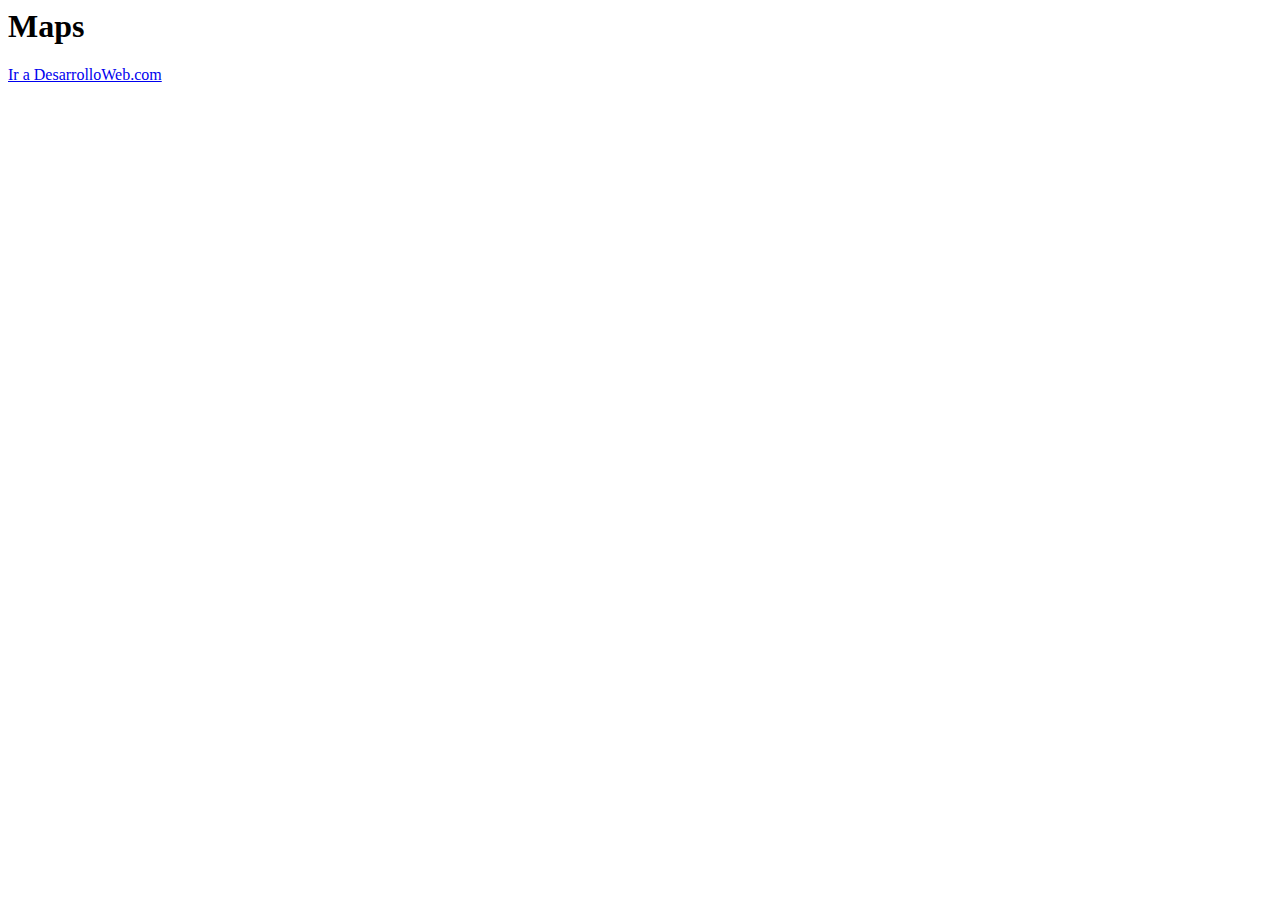
==== index.html @ 6be1319d "Archivos Iniciales" ====
<html>
<head>
   <title>Hotel Santa Monica</title>
<script src="jquery-1.3.2.min.js" type="text/javascript"></script>   
<script>
$(document).ready(function(){
   $("a").click(function(evento){
      alert("Hola como estan");
   });
});
</script>
</head>
<script type="text/javascript">
	/*
 * Google Maps documentation: http://code.google.com/apis/maps/documentation/javascript/basics.html
 * Geolocation documentation: http://dev.w3.org/geo/api/spec-source.html
 */
$( document ).on( "pageinit", "#map-page", function() {
    var defaultLatLng = new google.maps.LatLng(34.0983425, -118.3267434);  // Default to Hollywood, CA when no geolocation support
    if ( navigator.geolocation ) {
        function success(pos) {
            // Location found, show map with these coordinates
            drawMap(new google.maps.LatLng(pos.coords.latitude, pos.coords.longitude));
        }
        function fail(error) {
            drawMap(defaultLatLng);  // Failed to find location, show default map
        }
        // Find the users current position.  Cache the location for 5 minutes, timeout after 6 seconds
        navigator.geolocation.getCurrentPosition(success, fail, {maximumAge: 500000, enableHighAccuracy:true, timeout: 6000});
    } else {
        drawMap(defaultLatLng);  // No geolocation support, show default map
    }
    function drawMap(latlng) {
        var myOptions = {
            zoom: 10,
            center: latlng,
            mapTypeId: google.maps.MapTypeId.ROADMAP
        };
        var map = new google.maps.Map(document.getElementById("map-canvas"), myOptions);
        // Add an overlay to the map of current lat/lng
        var marker = new google.maps.Marker({
            position: latlng,
            map: map,
            title: "Greetings!"
        });
    }
});
</script>

<body>
 
<div data-url="map-page" data-role="page" id="map-page">
    <div data-role="header" data-theme="a">
    <h1>Maps</h1>
    </div>
    <div role="main" class="ui-content" id="map-canvas">
        <!-- map loads here... -->
    </div>
</div>

<a href="http://www.desarrolloweb.com">Ir a DesarrolloWeb.com</a>

</body>
</html>
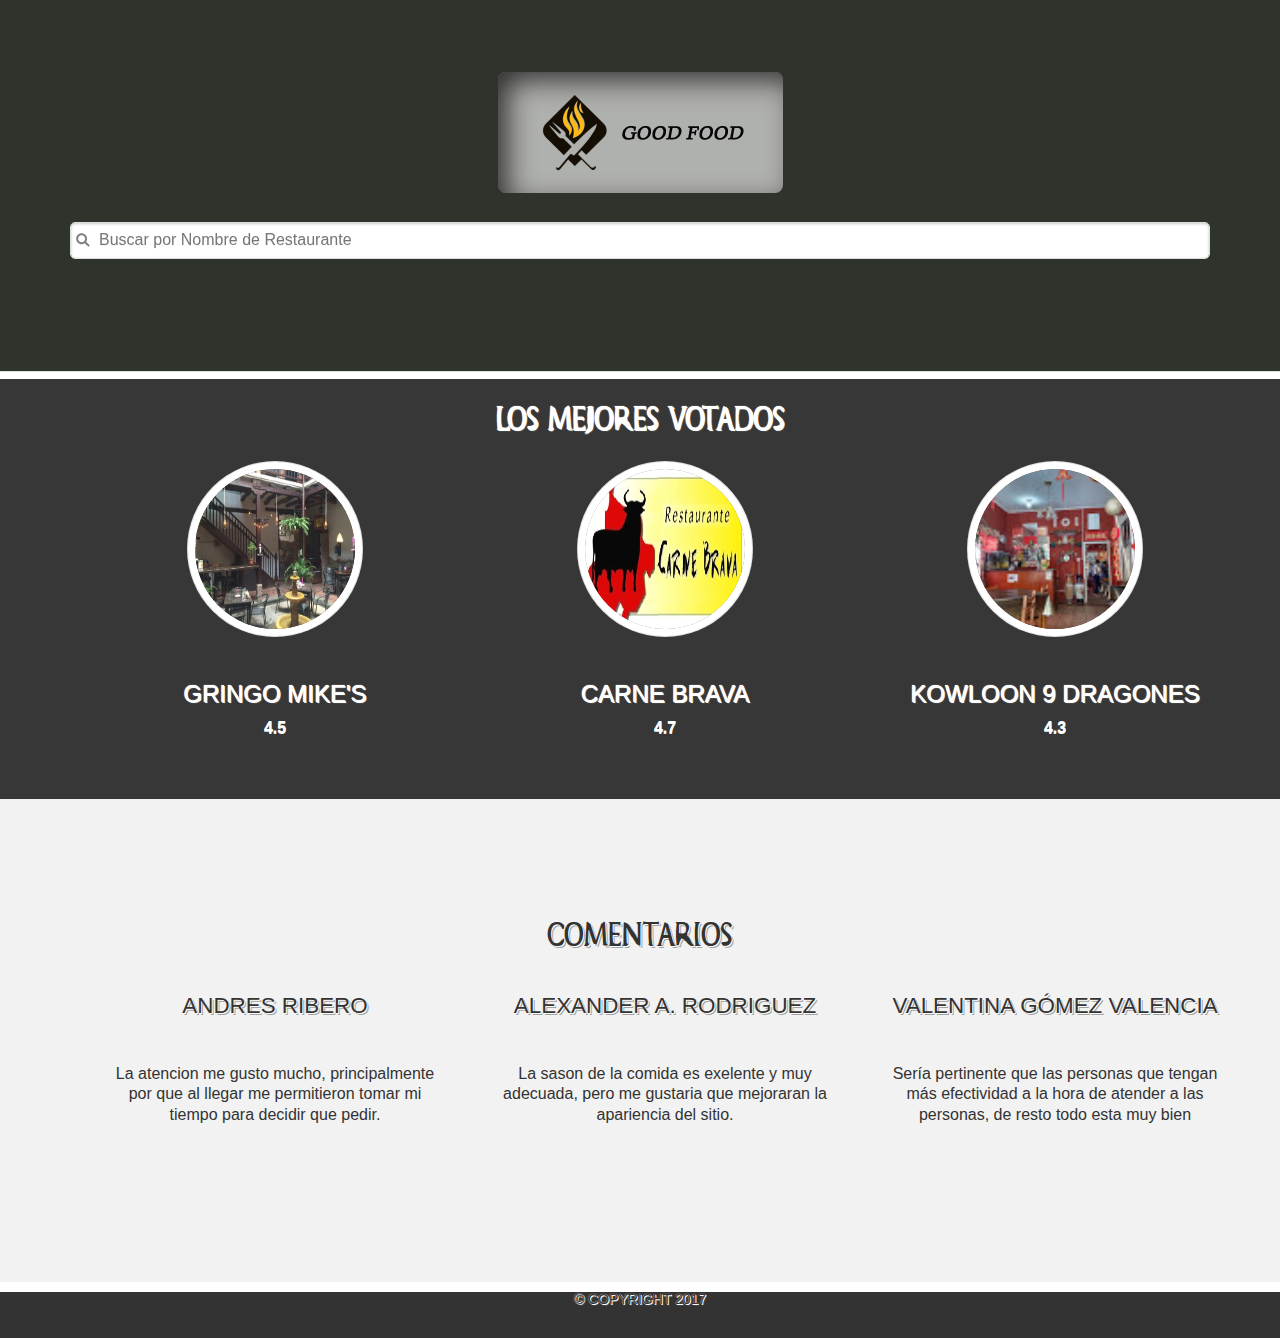
==== commit 5c8146a9: "commituno" ====
--- a/index.html
+++ b/index.html
@@ -1,64 +1,200 @@
-<html>
-<head>
-   <title>Hotel Santa Monica</title>
-<script src="jquery-1.3.2.min.js" type="text/javascript"></script>   
-<script>
-$(document).ready(function(){
-   $("a").click(function(evento){
-      alert("Hola como estan");
-   });
-});
-</script>
-</head>
-<script type="text/javascript">
-	/*
- * Google Maps documentation: http://code.google.com/apis/maps/documentation/javascript/basics.html
- * Geolocation documentation: http://dev.w3.org/geo/api/spec-source.html
- */
-$( document ).on( "pageinit", "#map-page", function() {
-    var defaultLatLng = new google.maps.LatLng(34.0983425, -118.3267434);  // Default to Hollywood, CA when no geolocation support
-    if ( navigator.geolocation ) {
-        function success(pos) {
-            // Location found, show map with these coordinates
-            drawMap(new google.maps.LatLng(pos.coords.latitude, pos.coords.longitude));
-        }
-        function fail(error) {
-            drawMap(defaultLatLng);  // Failed to find location, show default map
-        }
-        // Find the users current position.  Cache the location for 5 minutes, timeout after 6 seconds
-        navigator.geolocation.getCurrentPosition(success, fail, {maximumAge: 500000, enableHighAccuracy:true, timeout: 6000});
-    } else {
-        drawMap(defaultLatLng);  // No geolocation support, show default map
-    }
-    function drawMap(latlng) {
-        var myOptions = {
-            zoom: 10,
-            center: latlng,
-            mapTypeId: google.maps.MapTypeId.ROADMAP
-        };
-        var map = new google.maps.Map(document.getElementById("map-canvas"), myOptions);
-        // Add an overlay to the map of current lat/lng
-        var marker = new google.maps.Marker({
-            position: latlng,
-            map: map,
-            title: "Greetings!"
-        });
-    }
-});
-</script>
-
-<body>
- 
-<div data-url="map-page" data-role="page" id="map-page">
-    <div data-role="header" data-theme="a">
-    <h1>Maps</h1>
-    </div>
-    <div role="main" class="ui-content" id="map-canvas">
-        <!-- map loads here... -->
-    </div>
-</div>
-
-<a href="http://www.desarrolloweb.com">Ir a DesarrolloWeb.com</a>
-
-</body>
+<!DOCTYPE HTML>
+<!--
+	Iridium by TEMPLATED
+    templated.co @templatedco
+    Released for free under the Creative Commons Attribution 3.0 license (templated.co/license)
+-->
+<html>
+	<head>
+		<title>Grupo Hydra</title>
+		<meta http-equiv="content-type" content="text/html; charset=utf-8" />
+		<meta name="robots" content="INDEX, FOLLOW"/>
+   	    <meta name="author" content="Unisangil"/>
+	
+		<meta name="keywords" content="Grupo, Investigación, Semilleros proyectos, unisangil, Hydra, pdm, redes, seguridad informatica, software, hardware, educativo, rutas de transporte, geoposicionamiento, gps, html5" />
+	    <meta name="description" content="Grupo de Investigación en estudios avanzados" />
+		<link rel="shortcut icon" type="image/x-icon" href="hydra.ico"/>
+		
+		<link href='http://fonts.googleapis.com/css?family=Arimo:400,700' rel='stylesheet' type='text/css'>
+		<!--[if lte IE 8]><script src="js/html5shiv.js"></script><![endif]-->
+		
+		<script src="js/skel.min.js"></script>
+		<script src="js/skel-panels.min.js"></script>
+		<script src="js/init.js"></script>
+		<script src="http://code.jquery.com/jquery-1.8.3.min.js"></script>
+		<script src="js/bootstrap.js"></script>
+		<script src="js/jquery.prettyPhoto.js"></script>
+		<script src="js/jquery.flexslider.js"></script>
+		<script src="js/jquery.quicksand.js"></script>
+		<script src="js/jquery.custom.js"></script>
+		<script src="js/plugins.js"></script>
+		<link rel="stylesheet" type="text/css" href="css/demo.css" />
+        <link rel="stylesheet" type="text/css" href="css/style1.css" />      
+        <link rel="stylesheet" type="text/css" href="css/bootstrap.css" />
+        <link rel="stylesheet" type="text/css" href="css/flexslider.css" />
+        <link rel="stylesheet" type="text/css" href="css/custom-styles.css" />
+        <link rel="stylesheet" type="text/css" href="css/prettyPhoto.css" />
+        <link rel="stylesheet" href="css/style.css" />
+         <link rel="stylesheet" type="text/css" href="js/jquery.mobile-1.4.5/jquery.mobile.theme-1.4.5.min.css"/>
+        <link rel="stylesheet" type="text/css" href="js/jquery.mobile-1.4.5/jquery.mobile-1.4.5.min.css"/>	      	
+ 		<noscript>
+			<link rel="stylesheet" href="css/skel-noscript.css" />
+			
+			<link rel="stylesheet" href="css/style-desktop.css" />
+		</noscript>
+		<script>
+		$(window).on("load",function() {
+			
+			$('.flexslider').flexslider();
+		});
+	</script>
+	 <script type="text/javascript" src="js/jquery.mobile-1.4.5/jquery.mobile-1.4.5.min.js"/></script>
+	</head>
+	<body class="homepage">
+	 <!-- Preloader los estilos estan style.css  y el script en plugin.js-->
+      <div id="preloader">
+        <div id="status">&nbsp;</div>
+      </div>
+		 <!-- Preloader  el script del preload se encuentra en el archivo plugin.js-->
+  		
+
+		<!-- ================================= 
+		HEADER, Imaganes de fondo
+		=================================-->
+		<div id="header">
+		 <ul class="cb-slideshow">
+		 <!--(( para cambiar las imagenes ir a css/style1.css  linea de código: 54 ))-->
+            <li><span></span><div></div></li>
+            <li><span></span><div></div></li>
+            <li><span></span><div></div></li>
+            <li><span></span><div></div></li>
+            <li><span></span><div></div></li>
+            <li><span></span><div></div></li>
+        </ul>
+        <div class="container">
+            <!-- Codrops top bar 
+            <div class="codrops-top"> 
+                <div class="clr"></div>
+            </div><!--/ Codrops top bar 
+			<div class="container"> 				
+				<!-- Logo -->
+			<div id="logo">
+				<center>
+				<div id="imagen_logo">
+					<img id="imagen_logo_opacidad" src="img/hydra.png">
+				</div>
+					<!-- <h1><a href="#">HYDRA</a></h1>-->
+		</br>			
+    <ul data-role="listview" data-filter="true" data-filter-reveal="true" data-filter-placeholder="Buscar por Nombre de Restaurante" data-inset="true">
+    <li><a href="#">Restaurante Doña Eustaquia</a></li>
+    <li><a href="sections/restaurantes/carneBrava.html" data-transition="pop" rel="external" >Carne Brava</a></li>
+    <li><a href="#">Gringo Mike</a></li>
+    <li><a href="#">Zurus Pizza</a></li>
+    <li><a href="#">Changel</a></li>
+    <li><a href="#">Pollo Arabe</a></li>
+</ul>
+					</center>
+			</div>				
+				<!-- Nav 
+				<nav id="nav">
+					<ul>
+						<li class="active"><a href="index.html"><span class="glyphicon glyphicon-home" aria-hidden="true"></span> Inicio</a></li>
+						<li><a href="left-sidebar.html">Left Sidebar</a></li>
+						<li><a href="right-sidebar.html">Right Sidebar</a></li>
+						<li><a href="no-sidebar.html">No Sidebar</a></li>
+					</ul>
+				</nav>-->
+			</div>
+		</div>
+		<!-- Main -->
+		<div id="main">
+					
+		<!-- ================================= 
+		SEMILLEROS DE INVESTIGACIÓN 
+		=================================-->
+		<!-- Highlights -->
+		<!--(( ))-->
+				<section class="fondo-negro blanco" >
+					<div class="container"><h1>Los mejores votados</h1> 
+					</br>
+						<div class="row 200%">
+						<!--(( SEMILLERO PDM, ))-->
+							<section class="4u 12u(narrower) blanco">
+							 <a href="sections/semilleros/pdm.php">
+								<div class="box highlight blanco">									
+						      	<img  class="icon major fa-paper-plane imgCircle" src="img/semilleros/pdm/gringo-mike-s.jpg" width="200" height="200">
+									<h3>Gringo Mike's</h3>
+									<p>4.5</p>
+								</div>
+							 </a>	
+							</section>
+							<!--(( SEMILLERO DE REDES ))-->
+							<section class="4u 12u(narrower)">
+							 <a href="sections/semilleros/redes.php" class="blanco">
+								<div class="box highlight">
+									<img  class="icon major fa-paper-plane imgCircle" src="img/semilleros/redes/carnebrava.jpg" width="200" height="200">
+									<h3>Carne Brava</h3>
+									<p>4.7</p>
+								</div>
+							 </a>
+							</section>
+							<!--(( SEMILLERO SIGSU ))-->
+							<section class="4u 12u(narrower) blanco">
+							 <a href="sections/semilleros/sigsu.php" class="blanco">
+								<div class="box highlight">
+									<img  class="icon major fa-paper-plane imgCircle" src="img/semilleros/sigsu/index.jpeg" width="200" height="200">
+									<h3>Kowloon 9 Dragones</h3>
+									<p>4.3</p>
+								</div>
+							  </a>
+							</section>
+						</div>
+					</div>
+				</section>
+		<!-- ================================= 
+		PROYECTOS DESTACADOS
+		=================================-->
+		<!-- Footer -->
+		<div id="featured">
+			<div class="container">
+			<h1>Comentarios</h1>
+			<h1>
+				
+			</h1>
+				<div class="row">
+					<div class="4u">
+						<h2>Andres Ribero</h2>
+						<a href="#" class="image full">
+
+						</a>
+						<p >						
+						<p class="justificado" >
+						La atencion me gusto mucho, principalmente por que al llegar me permitieron tomar mi tiempo para decidir que pedir.</p>						
+					</div>
+					<div class="4u">
+						<h2>Alexander A. Rodriguez </h2>
+						<a href="#" class="image full"></a>						
+						<p class="justificado" >La sason de la comida es exelente y muy adecuada, pero me gustaria que mejoraran la apariencia del sitio.</p>
+					</div>
+					<div class="4u">
+						<h2>Valentina Gómez Valencia</h2>
+						<a href="#" class="image full"></a>						
+						 <p class="justificado" >Sería pertinente que las personas que tengan más efectividad a la hora de atender a las personas, de resto todo esta muy bien </p>						
+					</div>
+				</div>
+			</div>
+		</div>
+		
+
+		<!-- Footer Area
+        ================================================== -->
+
+	<div class="footer-container" style="bottom: 0px; width: 100%"><!-- Begin Footer -->
+	<center>
+    	<h5>&copy; Copyright 2017</h5>
+    	<br>
+   	</center>
+    </div><!-- End Footer -->  
+    
+	</body>
 </html>--- a/css/demo.css
+++ b/css/demo.css
@@ -0,0 +1,187 @@
+@font-face {
+    font-family: 'BebasNeueRegular';
+    src: url('fonts/BebasNeue-webfont.eot');
+    src: url('fonts/BebasNeue-webfont.eot?#iefix') format('embedded-opentype'),
+         url('fonts/BebasNeue-webfont.woff') format('woff'),
+         url('fonts/BebasNeue-webfont.ttf') format('truetype'),
+         url('fonts/BebasNeue-webfont.svg#BebasNeueRegular') format('svg');
+    font-weight: normal;
+    font-style: normal;
+}
+/* CSS reset */
+body,div,dl,dt,dd,ul,ol,li,h1,h2,h3,h4,h5,h6,pre,form,fieldset,input,textarea,p,blockquote,th,td { 
+	margin:0;
+	padding:0;
+}
+html,body {
+	margin:0;
+	padding:0;
+}
+table {
+	border-collapse:collapse;
+	border-spacing:0;
+}
+fieldset,img { 
+	border:0;
+}
+input{
+	border:1px solid #b0b0b0;
+	padding:3px 5px 4px;
+	color:#979797;
+	width:190px;
+}
+address,caption,cite,code,dfn,th,var {
+	font-style:normal;
+	font-weight:normal;
+}
+ol,ul {
+	list-style:none;
+}
+caption,th {
+	text-align:left;
+}
+h1,h2,h3,h4,h5,h6 {
+	font-size:100%;
+	font-weight:normal;
+}
+q:before,q:after {
+	content:'';
+}
+abbr,acronym { border:0;
+}
+/* General Demo Style */
+
+.ie7 body{
+	overflow:hidden;
+}
+a{
+	color: #333;
+	text-decoration: none;
+}
+.container{
+	position: relative;
+	text-align: center;
+}
+.clr{
+	clear: both;
+}
+.container > header{
+	padding: 30px 30px 10px 20px;
+	margin: 0px 20px 10px 20px;
+	position: relative;
+	display: block;
+	text-shadow: 1px 1px 1px rgba(0,0,0,0.2);
+    text-align: left;
+}
+.container > header h1{
+	font-family: 'BebasNeueRegular', 'Arial Narrow', Arial, sans-serif;
+	font-size: 35px;
+	line-height: 35px;
+	position: relative;
+	font-weight: 400;
+	color: #fff;
+	text-shadow: 1px 1px 1px rgba(0,0,0,0.3);
+    padding: 0px 0px 5px 0px;
+}
+.container > header h1 span{
+
+}
+.container > header h2, p.info{
+	font-size: 16px;
+	font-style: italic;
+	color: #f8f8f8;
+	text-shadow: 1px 1px 1px rgba(0,0,0,0.6);
+}
+/* Header Style */
+.codrops-top{
+	font-family: Arial, sans-serif;
+	line-height: 24px;
+	font-size: 11px;
+	width: 100%;
+	background: #000;
+	opacity: 0.9;
+	text-transform: uppercase;
+	z-index: 9999;
+	position: relative;
+	-moz-box-shadow: 1px 0px 2px #000;
+	-webkit-box-shadow: 1px 0px 2px #000;
+	box-shadow: 1px 0px 2px #000;
+}
+.codrops-top a{
+	padding: 0px 10px;
+	letter-spacing: 1px;
+	color: #ddd;
+	display: block;
+	float: left;
+}
+.codrops-top a:hover{
+	color: #fff;
+}
+.codrops-top span.right{
+	float: right;
+}
+.codrops-top span.right a{
+	float: none;
+	display: inline;
+}
+
+p.codrops-demos{
+	display: block;
+	padding: 15px 0px;
+}
+p.codrops-demos a,
+p.codrops-demos a.current-demo,
+p.codrops-demos a.current-demo:hover{
+    display: inline-block;
+	border: 1px solid #6d0019;
+	padding: 4px 10px 3px;
+	font-size: 13px;
+	line-height: 18px;
+	margin: 2px 3px;
+	font-weight: 800;
+	-webkit-box-shadow: 0px 1px 1px rgba(0,0,0,0.1);
+	-moz-box-shadow:0px 1px 1px rgba(0,0,0,0.1);
+	box-shadow: 0px 1px 1px rgba(0,0,0,0.1);
+	color:#fff;
+	-webkit-border-radius: 5px;
+	-moz-border-radius: 5px;
+	border-radius: 5px;
+	background: #a90329;
+	background: -moz-linear-gradient(top, #a90329 0%, #8f0222 44%, #6d0019 100%);
+	background: -webkit-gradient(linear, left top, left bottom, color-stop(0%,#a90329), color-stop(44%,#8f0222), color-stop(100%,#6d0019));
+	background: -webkit-linear-gradient(top, #a90329 0%,#8f0222 44%,#6d0019 100%);
+	background: -o-linear-gradient(top, #a90329 0%,#8f0222 44%,#6d0019 100%);
+	background: -ms-linear-gradient(top, #a90329 0%,#8f0222 44%,#6d0019 100%);
+	background: linear-gradient(top, #a90329 0%,#8f0222 44%,#6d0019 100%);
+}
+p.codrops-demos a:hover{
+	background: #6d0019;
+}
+p.codrops-demos a:active{
+	background: #6d0019;
+	background: -moz-linear-gradient(top, #6d0019 0%, #8f0222 56%, #a90329 100%);
+	background: -webkit-gradient(linear, left top, left bottom, color-stop(0%,#6d0019), color-stop(56%,#8f0222), color-stop(100%,#a90329));
+	background: -webkit-linear-gradient(top, #6d0019 0%,#8f0222 56%,#a90329 100%);
+	background: -o-linear-gradient(top, #6d0019 0%,#8f0222 56%,#a90329 100%);
+	background: -ms-linear-gradient(top, #6d0019 0%,#8f0222 56%,#a90329 100%);
+	background: linear-gradient(top, #6d0019 0%,#8f0222 56%,#a90329 100%);
+	-webkit-box-shadow: 0px 1px 1px rgba(255,255,255,0.9);
+	-moz-box-shadow:0px 1px 1px rgba(255,255,255,0.9);
+	box-shadow: 0px 1px 1px rgba(255,255,255,0.9);
+}
+p.codrops-demos a.current-demo,
+p.codrops-demos a.current-demo:hover{
+	color: #A5727D;
+	background: #6d0019;
+}
+/* Media Queries */
+@media screen and (max-width: 767px) {
+	.container > header{
+		text-align: center;
+	}
+	p.codrops-demos {
+		position: relative;
+		top: auto;
+		left: auto;
+	}
+}--- a/css/style1.css
+++ b/css/style1.css
@@ -0,0 +1,225 @@
+.cb-slideshow,
+.cb-slideshow:after { 
+    position: fixed;
+    width: 100%;
+    height: 100%;
+    top: 0px;
+    left: 0px;
+    z-index: 0; 
+}
+.cb-slideshow:after { 
+    content: '';
+    background: transparent url(../img/pattern.png) repeat top left; 
+}
+.cb-slideshow li span { 
+    width: 100%;
+    height: 100%;
+    position: absolute;
+    top: 0px;
+    left: 0px;
+    color: transparent;
+    background-size: cover;
+    background-position: 50% 50%;
+    background-repeat: none;
+    opacity: 0;
+    z-index: 0;
+	-webkit-backface-visibility: hidden;
+    -webkit-animation: imageAnimation 36s linear infinite 0s;
+    -moz-animation: imageAnimation 36s linear infinite 0s;
+    -o-animation: imageAnimation 36s linear infinite 0s;
+    -ms-animation: imageAnimation 36s linear infinite 0s;
+    animation: imageAnimation 36s linear infinite 0s; 
+}
+.cb-slideshow li div { 
+    z-index: 1000;
+    position: absolute;
+    bottom: 500px;
+    left: 20px;
+    width: 100%;
+    text-align: left;
+    opacity: 0;
+    color: #fff;
+    -webkit-animation: titleAnimation 36s linear infinite 0s;
+    -moz-animation: titleAnimation 36s linear infinite 0s;
+    -o-animation: titleAnimation 36s linear infinite 0s;
+    -ms-animation: titleAnimation 36s linear infinite 0s;
+    animation: titleAnimation 36s linear infinite 0s; 
+}
+.cb-slideshow li div h3 { 
+    font-family: 'BebasNeueRegular', 'Arial Narrow', Arial, sans-serif;
+    font-size: 20px;
+    padding: 0;
+    line-height: 200px; 
+}
+.cb-slideshow li:nth-child(1) span { 
+    background-image: url(../img/1.jpg) 
+}
+.cb-slideshow li:nth-child(2) span { 
+    background-image: url(../img/2.jpg);
+    -webkit-animation-delay: 6s;
+    -moz-animation-delay: 6s;
+    -o-animation-delay: 6s;
+    -ms-animation-delay: 6s;
+    animation-delay: 6s; 
+}
+.cb-slideshow li:nth-child(3) span { 
+    background-image: url(../img/3.jpg);
+    -webkit-animation-delay: 12s;
+    -moz-animation-delay: 12s;
+    -o-animation-delay: 12s;
+    -ms-animation-delay: 12s;
+    animation-delay: 12s; 
+}
+.cb-slideshow li:nth-child(4) span { 
+    background-image: url(../img/4.jpg);
+    -webkit-animation-delay: 18s;
+    -moz-animation-delay: 18s;
+    -o-animation-delay: 18s;
+    -ms-animation-delay: 18s;
+    animation-delay: 18s; 
+}
+.cb-slideshow li:nth-child(5) span { 
+    background-image: url(../img/5.jpg);
+    -webkit-animation-delay: 24s;
+    -moz-animation-delay: 24s;
+    -o-animation-delay: 24s;
+    -ms-animation-delay: 24s;
+    animation-delay: 24s; 
+}
+.cb-slideshow li:nth-child(6) span { 
+    background-image: url(../img/6.jpg);
+    -webkit-animation-delay: 30s;
+    -moz-animation-delay: 30s;
+    -o-animation-delay: 30s;
+    -ms-animation-delay: 30s;
+    animation-delay: 30s; 
+}
+.cb-slideshow li:nth-child(2) div { 
+    -webkit-animation-delay: 6s;
+    -moz-animation-delay: 6s;
+    -o-animation-delay: 6s;
+    -ms-animation-delay: 6s;
+    animation-delay: 6s; 
+}
+.cb-slideshow li:nth-child(3) div { 
+    -webkit-animation-delay: 12s;
+    -moz-animation-delay: 12s;
+    -o-animation-delay: 12s;
+    -ms-animation-delay: 12s;
+    animation-delay: 12s; 
+}
+.cb-slideshow li:nth-child(4) div { 
+    -webkit-animation-delay: 18s;
+    -moz-animation-delay: 18s;
+    -o-animation-delay: 18s;
+    -ms-animation-delay: 18s;
+    animation-delay: 18s; 
+}
+.cb-slideshow li:nth-child(5) div { 
+    -webkit-animation-delay: 24s;
+    -moz-animation-delay: 24s;
+    -o-animation-delay: 24s;
+    -ms-animation-delay: 24s;
+    animation-delay: 24s; 
+}
+.cb-slideshow li:nth-child(6) div { 
+    -webkit-animation-delay: 30s;
+    -moz-animation-delay: 30s;
+    -o-animation-delay: 30s;
+    -ms-animation-delay: 30s;
+    animation-delay: 30s; 
+}
+
+/* Animation for the slideshow images */
+@-webkit-keyframes imageAnimation { 
+    0% { opacity: 0;
+    -webkit-animation-timing-function: ease-in; }
+    8% { opacity: 1;
+         -webkit-animation-timing-function: ease-out; }
+    17% { opacity: 1 }
+    25% { opacity: 0 }
+    100% { opacity: 0 }
+}
+@-moz-keyframes imageAnimation { 
+    0% { opacity: 0;
+    -moz-animation-timing-function: ease-in; }
+    8% { opacity: 1;
+         -moz-animation-timing-function: ease-out; }
+    17% { opacity: 1 }
+    25% { opacity: 0 }
+    100% { opacity: 0 }
+}
+@-o-keyframes imageAnimation { 
+    0% { opacity: 0;
+    -o-animation-timing-function: ease-in; }
+    8% { opacity: 1;
+         -o-animation-timing-function: ease-out; }
+    17% { opacity: 1 }
+    25% { opacity: 0 }
+    100% { opacity: 0 }
+}
+@-ms-keyframes imageAnimation { 
+    0% { opacity: 0;
+    -ms-animation-timing-function: ease-in; }
+    8% { opacity: 1;
+         -ms-animation-timing-function: ease-out; }
+    17% { opacity: 1 }
+    25% { opacity: 0 }
+    100% { opacity: 0 }
+}
+@keyframes imageAnimation { 
+    0% { opacity: 0;
+    animation-timing-function: ease-in; }
+    8% { opacity: 1;
+         animation-timing-function: ease-out; }
+    17% { opacity: 1 }
+    25% { opacity: 0 }
+    100% { opacity: 0 }
+}
+/* Animation for the title */
+@-webkit-keyframes titleAnimation { 
+    0% { opacity: 0 }
+    8% { opacity: 1 }
+    17% { opacity: 1 }
+    19% { opacity: 0 }
+    100% { opacity: 0 }
+}
+@-moz-keyframes titleAnimation { 
+    0% { opacity: 0 }
+    8% { opacity: 1 }
+    17% { opacity: 1 }
+    19% { opacity: 0 }
+    100% { opacity: 0 }
+}
+@-o-keyframes titleAnimation { 
+    0% { opacity: 0 }
+    8% { opacity: 1 }
+    17% { opacity: 1 }
+    19% { opacity: 0 }
+    100% { opacity: 0 }
+}
+@-ms-keyframes titleAnimation { 
+    0% { opacity: 0 }
+    8% { opacity: 1 }
+    17% { opacity: 1 }
+    19% { opacity: 0 }
+    100% { opacity: 0 }
+}
+@keyframes titleAnimation { 
+    0% { opacity: 0 }
+    8% { opacity: 1 }
+    17% { opacity: 1 }
+    19% { opacity: 0 }
+    100% { opacity: 0 }
+}
+/* Show at least something when animations not supported */
+.no-cssanimations .cb-slideshow li span{
+	opacity: 1;
+}
+
+@media screen and (max-width: 1140px) { 
+    .cb-slideshow li div h3 { font-size: 140px }
+}
+@media screen and (max-width: 600px) { 
+    .cb-slideshow li div h3 { font-size: 80px }
+}--- a/css/custom-styles.css
+++ b/css/custom-styles.css
@@ -0,0 +1 @@
+html,body{font-size:14px;line-height:18px;height:100%}body{background:#f9f9f9 url(../img/page-bg-1.jpg)}.main-container{height:auto;height:100%;min-height:100%}@media (max-width: 767px){body{padding-right:0px;padding-left:0px}.container{margin-right:20px;margin-left:20px}}h1,h2,h3,h4,h5,h6{font-family:"Oswald", sans-serif;font-weight:normal;text-transform:uppercase}h1,h2,h3,h4,h5{text-shadow:1px 1px 0 #fdfdfd, 2px 2px 0 rgba(81, 81, 81, 0.5), 0 0 1px #fdfdfd}h1.title-bg,h2.title-bg,h3.title-bg,h4.title-bg,h5.title-bg,h6.title-bg{background:#f8f8f8;padding:10px 5px;margin:0px 0px 20px 0px;border-bottom:1px dotted #a9a9a9;border-top:1px dotted #a9a9a9}h1 small,h2 small,h3 small,h4 small,h5 small,h6 small{color:#7f7f7f}h2 small{font-size:30px}h5 small{font-size:14px}h6 small{font-size:12px}h5.title-bg button{float:right;text-transform:none;margin-left:5px}i{margin-right:3px}p{margin-bottom:20px}blockquote{font-size:16px;line-height:24px;font-family:Georgia, "Times New Roman", Times, serif;font-style:italic;border-left:5px solid #999}blockquote.pull-right{border-right:5px solid #999}.logo{margin-top:40px}.logo img{padding-right:20px}.logo h5{display:inline-block}.headline{margin-bottom:20px}@media (max-width: 480px){.logo,.navigation{text-align:center}.row.header{margin-bottom:30px}.logo h5{display:block}}@media (min-width: 768px) and (max-width: 1199px){.headline .lead{display:none}}.navigation{margin-top:40px}.navigation .navbar{float:right;background:#f8f8f8;border-bottom:1px dotted #a9a9a9;border-top:1px dotted #a9a9a9}.navbar .nav > li > a{font-family:"Oswald", sans-serif;font-weight:normal;text-shadow:none;text-transform:uppercase;font-size:12px;padding:10px 15px 10px}@media (min-width: 768px) and (max-width: 979px){.navbar .nav > li > a{padding:10px 10px 10px}}.navbar .nav > .active > a,.navbar .nav > .active > a:hover,.navbar .nav > .active > a:focus{color:#FFF;background-color:#d8450b;-webkit-box-shadow:none;-moz-box-shadow:none;box-shadow:none}.navbar .nav li.dropdown.open > .dropdown-toggle,.navbar .nav li.dropdown.active > .dropdown-toggle,.navbar .nav li.dropdown.open.active > .dropdown-toggle{color:#FFF;background-color:#d8450b}ul.nav li.dropdown:hover ul.dropdown-menu{display:block}.dropdown-menu{font-family:"Oswald", sans-serif;font-weight:normal;text-transform:uppercase;font-size:10px;padding:0px;margin:0px;background-color:#383838;border:none;*border-right-width:none;*border-bottom-width:none;-webkit-border-radius:0px;-moz-border-radius:0px;border-radius:0px;-webkit-box-shadow:none;-moz-box-shadow:none;box-shadow:none;-webkit-background-clip:none;-moz-background-clip:none;background-clip:none}.navbar .nav > li > .dropdown-menu:before{border-right:0px;border-bottom:0px;border-left:0px;border-bottom-color:none}.dropdown-menu a{color:#ababab;border-bottom:1px solid #474747;padding:10px 10px;margin:0px 10px}.dropdown-menu li > a:hover,.dropdown-menu li > a:focus,.dropdown-submenu:hover > a{color:#f9f9f9;text-decoration:none;background-color:#383838;background-image:none;filter:none}.navbar .nav li.dropdown.open > .dropdown-toggle .caret,.navbar .nav li.dropdown.active > .dropdown-toggle .caret,.navbar .nav li.dropdown.open.active > .dropdown-toggle .caret{border-top-color:#fff;border-bottom-color:#fff}.navbar .nav > li > .dropdown-menu:before,.navbar .nav > li > .dropdown-menu:after{display:none}.carousel-caption h4{font-size:14px;text-shadow:none}.carousel-caption{background:url(../img/post-item-hover.png)}.carousel-control{border:none;top:177px}.gallery-title{margin-bottom:15px}.gallery-item{margin-bottom:15px;margin-top:15px}.gallery-hover-6col,.gallery-hover-4col,.gallery-hover-3col,.gallery-hover-4col-cir{display:none;background:url(../img/gallery-item-hover.png);position:absolute;z-index:10}.gallery-hover-4col-cir{-webkit-border-radius:500px;-moz-border-radius:500px;border-radius:500px}@media (min-width: 1200px){.gallery-hover-6col{width:170px;height:139px}.gallery-hover-4col{width:270px;height:220px}.gallery-hover-3col{width:370px;height:300px}.gallery-hover-4col-cir{width:270px;height:270px}.gallery-hover-4col-cir .gallery-icons{top:45%;left:34%}}@media (min-width: 980px) and (max-width: 1199px){.gallery-hover-6col{width:140px;height:114px}.gallery-hover-4col{width:220px;height:180px}.gallery-hover-3col{width:300px;height:243px}.gallery-hover-4col-cir{width:220px;height:220px}.gallery-hover-4col-cir .gallery-icons{top:42%;left:29%}li.span4 .project-details{-o-text-overflow:ellipsis;text-overflow:ellipsis;overflow:hidden;white-space:nowrap;width:280px}li.span3 .project-details{-o-text-overflow:ellipsis;text-overflow:ellipsis;overflow:hidden;white-space:nowrap;width:200px}li.span2 .project-details{-o-text-overflow:ellipsis;text-overflow:ellipsis;overflow:hidden;white-space:nowrap;width:120px}}@media (min-width: 768px) and (max-width: 979px){li.span2 .project-details{display:none}li.span3 .project-details{-o-text-overflow:ellipsis;text-overflow:ellipsis;overflow:hidden;white-space:nowrap;width:146px}li.span4 .project-details{-o-text-overflow:ellipsis;text-overflow:ellipsis;overflow:hidden;white-space:nowrap;width:208px}}@media (max-width: 480px){.project-details{width:250px;text-align:center}.gallery-post-grid{text-align:center}.project-details{margin-left:auto;margin-right:auto}.gallery{text-align:center}.gallery-cats{display:none}li.span2 .project-details{-o-text-overflow:ellipsis;text-overflow:ellipsis;overflow:hidden;white-space:nowrap;width:150px}}@media only screen and (min-width: 480px) and (max-width: 767px){li.span4 .project-details{width:350px}}@media only screen and (max-width: 479px){li.span4 .project-details{width:260px}}.project-details{background:#f8f8f8;display:block;padding:10px;border-bottom:1px dotted #a9a9a9;font-family:Georgia;font-style:italic;width:auto\9;height:auto;max-width:100%}.project-details a{margin:0px;font-size:12px;font-style:normal;text-shadow:none;display:block;font-family:"Oswald", sans-serif;font-weight:normal;text-transform:uppercase}.project-details{color:#6f6f6f}.project-details a{color:#333333}.project-details a:hover{color:#d8450b;text-decoration:none}.project-info{margin:0px 0px 40px 0px}.project-info li{list-style:none;border-bottom:1px dashed #a9a9a9;padding:10px}.project-info li h6{display:inline;margin-right:5px}.gallery-icons{z-index:9;position:absolute;bottom:0px;right:0px;width:89px;height:42px;display:block}a.item-zoom-link{height:42px;width:42px;background:#ffffff url(../img/gallery-item-icons.png) no-repeat;background-position:0px 0px;position:absolute;display:block}a.item-details-link{height:42px;width:42px;background:#ffffff url(../img/gallery-item-icons.png) no-repeat;background-position:-42px 0px;position:absolute;left:47px;display:block}a.item-zoom-link:hover{background:#d8450b url(../img/gallery-item-icons.png) no-repeat}a.item-details-link:hover{background:#d8450b url(../img/gallery-item-icons.png) no-repeat;background-position:-42px 0px}.gallery-post-grid{margin:0px}.gallery-post-grid li{list-style:none;float:left;margin-bottom:30px}.gallery-cats{margin:0px 0px 20px 0px}.gallery-cats li{list-style:none;float:left;padding:0px 10px;border-left:1px dotted #a9a9a9}.gallery-cats li:first-child{border-left:0px}.blog-summary{line-height:18px}.post-info-shade{background:#f8f8f8}.post-info{line-height:20px;padding-top:10px}.post-info h4{line-height:26px;margin-top:0px}.post-info h4 a,.post-info h4 a:hover{color:#333;text-decoration:none}.post-info ul li{list-style:none;padding-bottom:2px;margin:0px}.post-preview{line-height:20px}@media only screen and (max-width: 1199px){.post-info h4{clear:both}.blog-details-preview{display:none;border:1px solid #000}}.blog article,.blog section{margin-bottom:40px}.blog article h3{margin-top:0px}.blog article h3 a,.blog article h4 a,.blog article h3 a:hover,.blog article h4 a:hover{color:#333333;text-decoration:none}.blog h4{line-height:26px}@media only screen and (max-width: 479px){.blog h4{width:260px}}.post-summary{background:#f8f8f8;padding-bottom:20px;overflow:auto}.post-summary p{padding:20px;margin:0px}.post-summary-footer{margin:0px;padding:0px 20px}.post-summary-footer button{margin:0px;float:left}ul.post-data{float:right}ul.post-data-3{margin-top:20px}ul.post-data li,ul.post-data-3 li{list-style:none;float:left;padding:0px 10px;border-left:1px dotted #a9a9a9}ul.post-data li:first-child,ul.post-data-3 li:first-child{border:none;padding-left:0px}ul.post-data li:last-child{padding-right:0px}@media (min-width: 980px) and (max-width: 1199px){ul.post-data-3 li:last-child{display:none}}@media (min-width: 768px) and (max-width: 979px){.post-summary-footer button{float:none;margin-bottom:20px}.blog article button{float:left;clear:both;margin-bottom:20px}ul.post-data-3{display:none}ul.post-data{float:none;clear:both;margin:0px}ul.post-data li:last-child{-o-text-overflow:ellipsis;text-overflow:ellipsis;overflow:hidden;white-space:nowrap;width:120px}}.blog-style-2 h4{margin-top:0px;margin-bottom:10px}.blog-style-2 ul.post-data{margin:0px 0px 20px 0px}.blog-style-2 ul.post-data li{float:none;margin:0px;padding:5px 0px 0px 0px;border:none}.blog-post-grid{margin:0px}.blog-post-grid li{list-style:none;float:left;margin-bottom:30px}.blog-post-hover{display:none;width:270px;height:220px;background:url(../img/post-item-hover.png);position:absolute;z-index:10}.blog-post-hover p{color:#f8f8f8;padding:20px;font-family:Georgia, "Times New Roman", Times, serif;font-style:italic}.blog-post-hover a{font-family:"Oswald", sans-serif;font-weight:normal;text-transform:uppercase;font-size:28px;line-height:32px;font-style:normal;color:#f8f8f8}.blog-post-hover a:hover{text-decoration:none;color:#d8450b}@media (min-width: 768px) and (max-width: 1199px){.blog-post-hover{width:220px;height:179px}.blog-post-hover a{font-size:20px;line-height:24px}}@media only screen and (max-width: 767px){.post-summary-footer{display:none}.post-summary{padding-bottom:0px}.blog-style-2{display:none}}.post-content{background:#f8f8f8;overflow:auto}.post-body{padding:20px}.about-author img{float:left;margin-right:20px}.comments ul{margin:0px}.comments ul li{list-style:none;padding:20px;background:#f8f8f8;margin-bottom:40px;border-bottom:1px dotted #a9a9a9;border-top:1px dotted #a9a9a9}.comments ul li ul{margin-left:40px;padding-top:20px}.comments ul li ul li{border-top:1px dotted #a9a9a9;border-bottom:none;padding:20px 20px;margin-bottom:0px}.comments ul li ul li:last-child{padding-bottom:0px}.comments ul li img{margin:0px 10px 10px 0px}.comment-name{font-family:"Oswald", sans-serif;font-weight:normal;text-transform:uppercase}.comment-date{font-family:Georgia, "Times New Roman", Times, serif;font-style:italic;clear:both}.comment-content{clear:both;padding-top:10px}.comment-form-container input,#contact-form input{margin-bottom:12px}.comment-form-container textarea,#contact-form textarea{height:150px}.comment-form-container .btn,#contact-form .btn{margin-top:12px}.sidebar input{width:80%}.sidebar h5{margin-top:40px}.sidebar ul.post-category-list,.sidebar .tab-content .tab-pane ul{margin:0px}.sidebar ul.post-category-list li,.sidebar .tab-content .tab-pane ul li{list-style:none;border-bottom:1px dashed #a9a9a9;padding:10px 5px}.sidebar ul.post-category-list li a{font-family:"Oswald", sans-serif;font-weight:normal;text-transform:uppercase}.sidebar ul.post-category-list li:first-child,.sidebar .tab-content .tab-pane ul li:first-child{padding-top:0px}.sidebar ul.post-category-list li:last-child{padding-bottom:0px;border-bottom:none}.sidebar ul.post-category-list li i{padding-right:5px;background-position:0 -95px}.sidebar .tab-content .tab-pane ul li i{padding-right:5px}.popular-posts{margin:0px}.popular-posts li{list-style:none;margin-bottom:20px;clear:both;display:block;min-height:70px}.popular-posts li a,.popular-posts li a:hover{color:#333333;text-decoration:none}.popular-posts li img{float:left;margin-right:20px}.popular-posts li em{font-family:Georgia, "Times New Roman", Times, serif}p.side{margin-bottom:20px}@media only screen and (max-width: 479px){iframe{width:270px}}@media (min-width: 768px) and (max-width: 979px){iframe{width:230px}}@media (min-width: 980px) and (max-width: 1199px){iframe{width:300px}}.footer-container{width:100%;background:#333;clear:both;position:relative;z-index:10}.footer-row{margin-top:30px}.footer-col{color:#ababab;font-size:11px}.footer-col a{color:#dcdcdc;font-weight:bold}.footer-col a:hover{color:#0B7FD8;text-decoration:none}.footer-col h5,.footer-col strong{color:#f9f9f9;text-shadow:none}.footer-col h5{margin-bottom:25px}.footer-col ul{margin:0px}.footer-col ul li{list-style:none;padding-bottom:20px}.footer-col ul.post-list li{border-bottom:1px dashed #504f4f;padding:10px 0px}@media only screen and (max-width: 767px){.footer-col{clear:both;overflow:auto;margin-bottom:20px}.footer-sub .right{display:none}}ul.img-feed li{float:left;margin:10px 10px 10px 50px;padding-bottom:5px}@media (min-width: 768px) and (max-width: 979px){ul.img-feed li:nth-last-child(-n+4){display:none}}.social-icons{padding-top:10px}.social-icons li{list-style:none;float:left;margin-right:6px}@media (min-width: 980px) and (max-width: 1199px){.social-icons li:last-child{display:none}}a.social-icon{background:url(../img/social-icons.png);display:block;width:46px;height:46px}a.facebook{background-position:0px 0px}a.facebook:hover{background-position:0px -47px}a.twitter{background-position:-52px 0px}a.twitter:hover{background-position:-52px -47px}a.dribble{background-position:-104px 0px}a.dribble:hover{background-position:-104px -47px}a.rss{background-position:-156px 0px}a.rss:hover{background-position:-156px -47px}a.forrst{background-position:-208px 0px}a.forrst:hover{background-position:-208px -47px}.footer-sub{background:#1f1f1f;padding:10px 0px}.footer-sub div div span{padding:0px 20px}.row{margin-bottom:40px}.sub-row30{margin-bottom:30px}.sub-row20{margin-bottom:20px}.no-margin{margin-bottom:0px}a.accordion-toggle{background:#f5f5f5}.nav-tabs li.active a{background:#f8f8f8}@media only screen and (max-width: 767px){.btn{margin-bottom:20px}}.left{float:left}.right{float:right}.align-left{float:left;margin:0px 20px 20px 0px}.align-right{float:right;margin:0px 0px 20px 20px}.color-bg{background:#d8450b}.color{color:#d8450b}.color-bar-1,.color-bar-2{width:100%}.color-bar-1{background:#414141;height:5px}.color-bar-2{height:3px}.page-header{margin:0px}.lead{line-height:28px;margin:20px 0px 30px 0px}#toTop{width:47px;height:47px;background:url(../img/back-top-btn.png) no-repeat;text-align:center;position:fixed;bottom:25px;right:20px;cursor:pointer;display:none;text-indent:-9999px;z-index:12}#lightbox-image-details-caption{font-family:"Oswald", sans-serif;font-weight:normal;text-transform:uppercase;font-size:14px}#lightbox-secNav-btnClose{width:30px;padding-bottom:0}#lightbox-image-details-currentNumber{display:none;visibility:hidden}.quote-text{font-size:16px;line-height:24px;font-family:Georgia, "Times New Roman", Times, serif;font-style:italic;margin:0px 20px}.quote-text cite{font-size:12px;color:#999;display:block;margin-top:5px}#clientCarousel.carousel .item{background:#f9f9f9;padding:20px 0px;-webkit-transition:opacity 1s ease-in-out;-moz-transition:opacity 1s ease-in-out;-o-transition:opacity 1s ease-in-out;transition:opacity 1s ease-in-out;left:0 !important}#clientCarousel.carousel .next.left,.carousel .prev.right{opacity:1;z-index:1}#clientCarousel.carousel .active.left,.carousel .active.right{opacity:0;z-index:2}.client-link{display:block;width:100px;height:100px;position:relative}.client-mask{display:block;width:100px;height:100px;position:absolute;background:url(../img/rnd-client-mask.png)}.client-logos{margin:20px 0px 0px 0px}.client-logos li{list-style:none;float:left;margin:0px 7px}@media (min-width: 980px) and (max-width: 1199px){.client-logos li:first-child{display:none}}@media (min-width: 768px) and (max-width: 979px){.client-logos li:nth-last-child(-n+2){display:none}}.the-grid div{background:#e4e4e4;padding:10px 0px;text-align:center}.form-examples input{margin-bottom:10px}.the-icons{list-style:none;margin-left:0}.the-icons li{float:left;width:25%;line-height:25px}@media only screen and (max-width: 767px){.the-icons li{float:none;width:100%;line-height:25px}}--- a/css/prettyPhoto.css
+++ b/css/prettyPhoto.css
@@ -0,0 +1,525 @@
+/* ------------------------------------------------------------------------
+	This you can edit.
+------------------------------------------------------------------------- */
+
+	/* ----------------------------------
+		Default Theme
+	----------------------------------- */
+
+	div.pp_default .pp_top,
+	div.pp_default .pp_top .pp_middle,
+	div.pp_default .pp_top .pp_left,
+	div.pp_default .pp_top .pp_right,
+	div.pp_default .pp_bottom,
+	div.pp_default .pp_bottom .pp_left,
+	div.pp_default .pp_bottom .pp_middle,
+	div.pp_default .pp_bottom .pp_right { height: 13px; }
+	
+	div.pp_default .pp_top .pp_left { background: url(../img/prettyPhoto/default/sprite.png) -78px -93px no-repeat; } /* Top left corner */
+	div.pp_default .pp_top .pp_middle { background: url(../img/prettyPhoto/default/sprite_x.png) top left repeat-x; } /* Top pattern/color */
+	div.pp_default .pp_top .pp_right { background: url(../img/prettyPhoto/default/sprite.png) -112px -93px no-repeat; } /* Top right corner */
+	
+	div.pp_default .pp_content .ppt { color: #f8f8f8; }
+	div.pp_default .pp_content_container .pp_left { background: url(../img/prettyPhoto/default/sprite_y.png) -7px 0 repeat-y; padding-left: 13px; }
+	div.pp_default .pp_content_container .pp_right { background: url(../img/prettyPhoto/default/sprite_y.png) top right repeat-y; padding-right: 13px; }
+	div.pp_default .pp_content { background-color: #fff; } /* Content background */
+	div.pp_default .pp_next:hover { background: url(../img/prettyPhoto/default/sprite_next.png) center right  no-repeat; cursor: pointer; } /* Next button */
+	div.pp_default .pp_previous:hover { background: url(../img/prettyPhoto/default/sprite_prev.png) center left no-repeat; cursor: pointer; } /* Previous button */
+	div.pp_default .pp_expand { background: url(../img/prettyPhoto/default/sprite.png) 0 -29px no-repeat; cursor: pointer; width: 28px; height: 28px; } /* Expand button */
+	div.pp_default .pp_expand:hover { background: url(../img/prettyPhoto/default/sprite.png) 0 -56px no-repeat; cursor: pointer; } /* Expand button hover */
+	div.pp_default .pp_contract { background: url(../img/prettyPhoto/default/sprite.png) 0 -84px no-repeat; cursor: pointer; width: 28px; height: 28px; } /* Contract button */
+	div.pp_default .pp_contract:hover { background: url(../img/prettyPhoto/default/sprite.png) 0 -113px no-repeat; cursor: pointer; } /* Contract button hover */
+	div.pp_default .pp_close { width: 30px; height: 30px; background: url(../img/prettyPhoto/default/sprite.png) 2px 1px no-repeat; cursor: pointer; } /* Close button */
+	div.pp_default #pp_full_res .pp_inline { color: #000; } 
+	div.pp_default .pp_gallery ul li a { background: url(../img/prettyPhoto/default/default_thumb.png) center center #f8f8f8; border:1px solid #aaa; }
+	div.pp_default .pp_gallery ul li a:hover,
+	div.pp_default .pp_gallery ul li.selected a { border-color: #fff; }
+	div.pp_default .pp_social { margin-top: 7px; }
+
+	div.pp_default .pp_gallery a.pp_arrow_previous,
+	div.pp_default .pp_gallery a.pp_arrow_next { position: static; left: auto; }
+	div.pp_default .pp_nav .pp_play,
+	div.pp_default .pp_nav .pp_pause { background: url(../img/prettyPhoto/default/sprite.png) -51px 1px no-repeat; height:30px; width:30px; }
+	div.pp_default .pp_nav .pp_pause { background-position: -51px -29px; }
+	div.pp_default .pp_details { position: relative; }
+	div.pp_default a.pp_arrow_previous,
+	div.pp_default a.pp_arrow_next { background: url(../img/prettyPhoto/default/sprite.png) -31px -3px no-repeat; height: 20px; margin: 4px 0 0 0; width: 20px; }
+	div.pp_default a.pp_arrow_next { left: 52px; background-position: -82px -3px; } /* The next arrow in the bottom nav */
+	div.pp_default .pp_content_container .pp_details { margin-top: 5px; }
+	div.pp_default .pp_nav { clear: none; height: 30px; width: 110px; position: relative; }
+	div.pp_default .pp_nav .currentTextHolder{ font-family: Georgia; font-style: italic; color:#999; font-size: 11px; left: 75px; line-height: 25px; margin: 0; padding: 0 0 0 10px; position: absolute; top: 2px; }
+	
+	div.pp_default .pp_close:hover, div.pp_default .pp_nav .pp_play:hover, div.pp_default .pp_nav .pp_pause:hover, div.pp_default .pp_arrow_next:hover, div.pp_default .pp_arrow_previous:hover { opacity:0.7; }
+
+	div.pp_default .pp_description{ font-size: 11px; font-weight: bold; line-height: 14px; margin: 5px 50px 5px 0; }
+
+	div.pp_default .pp_bottom .pp_left { background: url(../img/prettyPhoto/default/sprite.png) -78px -127px no-repeat; } /* Bottom left corner */
+	div.pp_default .pp_bottom .pp_middle { background: url(../img/prettyPhoto/default/sprite_x.png) bottom left repeat-x; } /* Bottom pattern/color */
+	div.pp_default .pp_bottom .pp_right { background: url(../img/prettyPhoto/default/sprite.png) -112px -127px no-repeat; } /* Bottom right corner */
+
+	div.pp_default .pp_loaderIcon { background: url(../img/prettyPhoto/default/loader.gif) center center no-repeat; } /* Loader icon */
+
+	
+	/* ----------------------------------
+		Light Rounded Theme
+	----------------------------------- */
+
+
+	div.light_rounded .pp_top .pp_left { background: url(../img/prettyPhoto/light_rounded/sprite.png) -88px -53px no-repeat; } /* Top left corner */
+	div.light_rounded .pp_top .pp_middle { background: #fff; } /* Top pattern/color */
+	div.light_rounded .pp_top .pp_right { background: url(../img/prettyPhoto/light_rounded/sprite.png) -110px -53px no-repeat; } /* Top right corner */
+	
+	div.light_rounded .pp_content .ppt { color: #000; }
+	div.light_rounded .pp_content_container .pp_left,
+	div.light_rounded .pp_content_container .pp_right { background: #fff; }
+	div.light_rounded .pp_content { background-color: #fff; } /* Content background */
+	div.light_rounded .pp_next:hover { background: url(../img/prettyPhoto/light_rounded/btnNext.png) center right  no-repeat; cursor: pointer; } /* Next button */
+	div.light_rounded .pp_previous:hover { background: url(../img/prettyPhoto/light_rounded/btnPrevious.png) center left no-repeat; cursor: pointer; } /* Previous button */
+	div.light_rounded .pp_expand { background: url(../img/prettyPhoto/light_rounded/sprite.png) -31px -26px no-repeat; cursor: pointer; } /* Expand button */
+	div.light_rounded .pp_expand:hover { background: url(../img/prettyPhoto/light_rounded/sprite.png) -31px -47px no-repeat; cursor: pointer; } /* Expand button hover */
+	div.light_rounded .pp_contract { background: url(../img/prettyPhoto/light_rounded/sprite.png) 0 -26px no-repeat; cursor: pointer; } /* Contract button */
+	div.light_rounded .pp_contract:hover { background: url(../img/prettyPhoto/light_rounded/sprite.png) 0 -47px no-repeat; cursor: pointer; } /* Contract button hover */
+	div.light_rounded .pp_close { width: 75px; height: 22px; background: url(../img/prettyPhoto/light_rounded/sprite.png) -1px -1px no-repeat; cursor: pointer; } /* Close button */
+	div.light_rounded .pp_details { position: relative; }
+	div.light_rounded .pp_description { margin-right: 85px; }
+	div.light_rounded #pp_full_res .pp_inline { color: #000; } 
+	div.light_rounded .pp_gallery a.pp_arrow_previous,
+	div.light_rounded .pp_gallery a.pp_arrow_next { margin-top: 12px !important; }
+	div.light_rounded .pp_nav .pp_play { background: url(../img/prettyPhoto/light_rounded/sprite.png) -1px -100px no-repeat; height: 15px; width: 14px; }
+	div.light_rounded .pp_nav .pp_pause { background: url(../img/prettyPhoto/light_rounded/sprite.png) -24px -100px no-repeat; height: 15px; width: 14px; }
+
+	div.light_rounded .pp_arrow_previous { background: url(../img/prettyPhoto/light_rounded/sprite.png) 0 -71px no-repeat; } /* The previous arrow in the bottom nav */
+		div.light_rounded .pp_arrow_previous.disabled { background-position: 0 -87px; cursor: default; }
+	div.light_rounded .pp_arrow_next { background: url(../img/prettyPhoto/light_rounded/sprite.png) -22px -71px no-repeat; } /* The next arrow in the bottom nav */
+		div.light_rounded .pp_arrow_next.disabled { background-position: -22px -87px; cursor: default; }
+
+	div.light_rounded .pp_bottom .pp_left { background: url(../img/prettyPhoto/light_rounded/sprite.png) -88px -80px no-repeat; } /* Bottom left corner */
+	div.light_rounded .pp_bottom .pp_middle { background: #fff; } /* Bottom pattern/color */
+	div.light_rounded .pp_bottom .pp_right { background: url(../img/prettyPhoto/light_rounded/sprite.png) -110px -80px no-repeat; } /* Bottom right corner */
+
+	div.light_rounded .pp_loaderIcon { background: url(../img/prettyPhoto/light_rounded/loader.gif) center center no-repeat; } /* Loader icon */
+	
+	/* ----------------------------------
+		Dark Rounded Theme
+	----------------------------------- */
+	
+	div.dark_rounded .pp_top .pp_left { background: url(../img/prettyPhoto/dark_rounded/sprite.png) -88px -53px no-repeat; } /* Top left corner */
+	div.dark_rounded .pp_top .pp_middle { background: url(../img/prettyPhoto/dark_rounded/contentPattern.png) top left repeat; } /* Top pattern/color */
+	div.dark_rounded .pp_top .pp_right { background: url(../img/prettyPhoto/dark_rounded/sprite.png) -110px -53px no-repeat; } /* Top right corner */
+	
+	div.dark_rounded .pp_content_container .pp_left { background: url(../img/prettyPhoto/dark_rounded/contentPattern.png) top left repeat-y; } /* Left Content background */
+	div.dark_rounded .pp_content_container .pp_right { background: url(../img/prettyPhoto/dark_rounded/contentPattern.png) top right repeat-y; } /* Right Content background */
+	div.dark_rounded .pp_content { background: url(../img/prettyPhoto/dark_rounded/contentPattern.png) top left repeat; } /* Content background */
+	div.dark_rounded .pp_next:hover { background: url(../img/prettyPhoto/dark_rounded/btnNext.png) center right  no-repeat; cursor: pointer; } /* Next button */
+	div.dark_rounded .pp_previous:hover { background: url(../img/prettyPhoto/dark_rounded/btnPrevious.png) center left no-repeat; cursor: pointer; } /* Previous button */
+	div.dark_rounded .pp_expand { background: url(../img/prettyPhoto/dark_rounded/sprite.png) -31px -26px no-repeat; cursor: pointer; } /* Expand button */
+	div.dark_rounded .pp_expand:hover { background: url(../img/prettyPhoto/dark_rounded/sprite.png) -31px -47px no-repeat; cursor: pointer; } /* Expand button hover */
+	div.dark_rounded .pp_contract { background: url(../img/prettyPhoto/dark_rounded/sprite.png) 0 -26px no-repeat; cursor: pointer; } /* Contract button */
+	div.dark_rounded .pp_contract:hover { background: url(../img/prettyPhoto/dark_rounded/sprite.png) 0 -47px no-repeat; cursor: pointer; } /* Contract button hover */
+	div.dark_rounded .pp_close { width: 75px; height: 22px; background: url(../img/prettyPhoto/dark_rounded/sprite.png) -1px -1px no-repeat; cursor: pointer; } /* Close button */
+	div.dark_rounded .pp_details { position: relative; }
+	div.dark_rounded .pp_description { margin-right: 85px; }
+	div.dark_rounded .currentTextHolder { color: #c4c4c4; }
+	div.dark_rounded .pp_description { color: #fff; }
+	div.dark_rounded #pp_full_res .pp_inline { color: #fff; }
+	div.dark_rounded .pp_gallery a.pp_arrow_previous,
+	div.dark_rounded .pp_gallery a.pp_arrow_next { margin-top: 12px !important; }
+	div.dark_rounded .pp_nav .pp_play { background: url(../img/prettyPhoto/dark_rounded/sprite.png) -1px -100px no-repeat; height: 15px; width: 14px; }
+	div.dark_rounded .pp_nav .pp_pause { background: url(../img/prettyPhoto/dark_rounded/sprite.png) -24px -100px no-repeat; height: 15px; width: 14px; }
+
+	div.dark_rounded .pp_arrow_previous { background: url(../img/prettyPhoto/dark_rounded/sprite.png) 0 -71px no-repeat; } /* The previous arrow in the bottom nav */
+		div.dark_rounded .pp_arrow_previous.disabled { background-position: 0 -87px; cursor: default; }
+	div.dark_rounded .pp_arrow_next { background: url(../img/prettyPhoto/dark_rounded/sprite.png) -22px -71px no-repeat; } /* The next arrow in the bottom nav */
+		div.dark_rounded .pp_arrow_next.disabled { background-position: -22px -87px; cursor: default; }
+
+	div.dark_rounded .pp_bottom .pp_left { background: url(../img/prettyPhoto/dark_rounded/sprite.png) -88px -80px no-repeat; } /* Bottom left corner */
+	div.dark_rounded .pp_bottom .pp_middle { background: url(../img/prettyPhoto/dark_rounded/contentPattern.png) top left repeat; } /* Bottom pattern/color */
+	div.dark_rounded .pp_bottom .pp_right { background: url(../img/prettyPhoto/dark_rounded/sprite.png) -110px -80px no-repeat; } /* Bottom right corner */
+
+	div.dark_rounded .pp_loaderIcon { background: url(../img/prettyPhoto/dark_rounded/loader.gif) center center no-repeat; } /* Loader icon */
+	
+	
+	/* ----------------------------------
+		Dark Square Theme
+	----------------------------------- */
+	
+	div.dark_square .pp_left ,
+	div.dark_square .pp_middle,
+	div.dark_square .pp_right,
+	div.dark_square .pp_content { background: #000; }
+	
+	div.dark_square .currentTextHolder { color: #c4c4c4; }
+	div.dark_square .pp_description { color: #fff; }
+	div.dark_square .pp_loaderIcon { background: url(../img/prettyPhoto/dark_square/loader.gif) center center no-repeat; } /* Loader icon */
+	
+	div.dark_square .pp_expand { background: url(../img/prettyPhoto/dark_square/sprite.png) -31px -26px no-repeat; cursor: pointer; } /* Expand button */
+	div.dark_square .pp_expand:hover { background: url(../img/prettyPhoto/dark_square/sprite.png) -31px -47px no-repeat; cursor: pointer; } /* Expand button hover */
+	div.dark_square .pp_contract { background: url(../img/prettyPhoto/dark_square/sprite.png) 0 -26px no-repeat; cursor: pointer; } /* Contract button */
+	div.dark_square .pp_contract:hover { background: url(../img/prettyPhoto/dark_square/sprite.png) 0 -47px no-repeat; cursor: pointer; } /* Contract button hover */
+	div.dark_square .pp_close { width: 75px; height: 22px; background: url(../img/prettyPhoto/dark_square/sprite.png) -1px -1px no-repeat; cursor: pointer; } /* Close button */
+	div.dark_square .pp_details { position: relative; }
+	div.dark_square .pp_description { margin: 0 85px 0 0; }
+	div.dark_square #pp_full_res .pp_inline { color: #fff; }
+	div.dark_square .pp_gallery a.pp_arrow_previous,
+	div.dark_square .pp_gallery a.pp_arrow_next { margin-top: 12px !important; }
+	div.dark_square .pp_nav { clear: none; }
+	div.dark_square .pp_nav .pp_play { background: url(../img/prettyPhoto/dark_square/sprite.png) -1px -100px no-repeat; height: 15px; width: 14px; }
+	div.dark_square .pp_nav .pp_pause { background: url(../img/prettyPhoto/dark_square/sprite.png) -24px -100px no-repeat; height: 15px; width: 14px; }
+	
+	div.dark_square .pp_arrow_previous { background: url(../img/prettyPhoto/dark_square/sprite.png) 0 -71px no-repeat; } /* The previous arrow in the bottom nav */
+		div.dark_square .pp_arrow_previous.disabled { background-position: 0 -87px; cursor: default; }
+	div.dark_square .pp_arrow_next { background: url(../img/prettyPhoto/dark_square/sprite.png) -22px -71px no-repeat; } /* The next arrow in the bottom nav */
+		div.dark_square .pp_arrow_next.disabled { background-position: -22px -87px; cursor: default; }
+	
+	div.dark_square .pp_next:hover { background: url(../img/prettyPhoto/dark_square/btnNext.png) center right  no-repeat; cursor: pointer; } /* Next button */
+	div.dark_square .pp_previous:hover { background: url(../img/prettyPhoto/dark_square/btnPrevious.png) center left no-repeat; cursor: pointer; } /* Previous button */
+
+
+	/* ----------------------------------
+		Light Square Theme
+	----------------------------------- */
+	
+	div.light_square .pp_left ,
+	div.light_square .pp_middle,
+	div.light_square .pp_right,
+	div.light_square .pp_content { background: #fff; }
+	
+	div.light_square .pp_content .ppt { color: #000; }
+	div.light_square .pp_expand { background: url(../img/prettyPhoto/light_square/sprite.png) -31px -26px no-repeat; cursor: pointer; } /* Expand button */
+	div.light_square .pp_expand:hover { background: url(../img/prettyPhoto/light_square/sprite.png) -31px -47px no-repeat; cursor: pointer; } /* Expand button hover */
+	div.light_square .pp_contract { background: url(../img/prettyPhoto/light_square/sprite.png) 0 -26px no-repeat; cursor: pointer; } /* Contract button */
+	div.light_square .pp_contract:hover { background: url(../img/prettyPhoto/light_square/sprite.png) 0 -47px no-repeat; cursor: pointer; } /* Contract button hover */
+	div.light_square .pp_close { width: 75px; height: 22px; background: url(../img/prettyPhoto/light_square/sprite.png) -1px -1px no-repeat; cursor: pointer; } /* Close button */
+	div.light_square .pp_details { position: relative; }
+	div.light_square .pp_description { margin-right: 85px; }
+	div.light_square #pp_full_res .pp_inline { color: #000; }
+	div.light_square .pp_gallery a.pp_arrow_previous,
+	div.light_square .pp_gallery a.pp_arrow_next { margin-top: 12px !important; }
+	div.light_square .pp_nav .pp_play { background: url(../img/prettyPhoto/light_square/sprite.png) -1px -100px no-repeat; height: 15px; width: 14px; }
+	div.light_square .pp_nav .pp_pause { background: url(../img/prettyPhoto/light_square/sprite.png) -24px -100px no-repeat; height: 15px; width: 14px; }
+	
+	div.light_square .pp_arrow_previous { background: url(../img/prettyPhoto/light_square/sprite.png) 0 -71px no-repeat; } /* The previous arrow in the bottom nav */
+		div.light_square .pp_arrow_previous.disabled { background-position: 0 -87px; cursor: default; }
+	div.light_square .pp_arrow_next { background: url(../img/prettyPhoto/light_square/sprite.png) -22px -71px no-repeat; } /* The next arrow in the bottom nav */
+		div.light_square .pp_arrow_next.disabled { background-position: -22px -87px; cursor: default; }
+	
+	div.light_square .pp_next:hover { background: url(../img/prettyPhoto/light_square/btnNext.png) center right  no-repeat; cursor: pointer; } /* Next button */
+	div.light_square .pp_previous:hover { background: url(../img/prettyPhoto/light_square/btnPrevious.png) center left no-repeat; cursor: pointer; } /* Previous button */
+	
+	div.light_square .pp_loaderIcon { background: url(../img/prettyPhoto/light_rounded/loader.gif) center center no-repeat; } /* Loader icon */
+
+
+	/* ----------------------------------
+		Facebook style Theme
+	----------------------------------- */
+	
+	div.facebook .pp_top .pp_left { background: url(../img/prettyPhoto/facebook/sprite.png) -88px -53px no-repeat; } /* Top left corner */
+	div.facebook .pp_top .pp_middle { background: url(../img/prettyPhoto/facebook/contentPatternTop.png) top left repeat-x; } /* Top pattern/color */
+	div.facebook .pp_top .pp_right { background: url(../img/prettyPhoto/facebook/sprite.png) -110px -53px no-repeat; } /* Top right corner */
+	
+	div.facebook .pp_content .ppt { color: #000; }
+	div.facebook .pp_content_container .pp_left { background: url(../img/prettyPhoto/facebook/contentPatternLeft.png) top left repeat-y; } /* Content background */
+	div.facebook .pp_content_container .pp_right { background: url(../img/prettyPhoto/facebook/contentPatternRight.png) top right repeat-y; } /* Content background */
+	div.facebook .pp_content { background: #fff; } /* Content background */
+	div.facebook .pp_expand { background: url(../img/prettyPhoto/facebook/sprite.png) -31px -26px no-repeat; cursor: pointer; } /* Expand button */
+	div.facebook .pp_expand:hover { background: url(../img/prettyPhoto/facebook/sprite.png) -31px -47px no-repeat; cursor: pointer; } /* Expand button hover */
+	div.facebook .pp_contract { background: url(../img/prettyPhoto/facebook/sprite.png) 0 -26px no-repeat; cursor: pointer; } /* Contract button */
+	div.facebook .pp_contract:hover { background: url(../img/prettyPhoto/facebook/sprite.png) 0 -47px no-repeat; cursor: pointer; } /* Contract button hover */
+	div.facebook .pp_close { width: 22px; height: 22px; background: url(../img/prettyPhoto/facebook/sprite.png) -1px -1px no-repeat; cursor: pointer; } /* Close button */
+	div.facebook .pp_details { position: relative; }
+	div.facebook .pp_description { margin: 0 37px 0 0; }
+	div.facebook #pp_full_res .pp_inline { color: #000; } 
+	div.facebook .pp_loaderIcon { background: url(../img/prettyPhoto/facebook/loader.gif) center center no-repeat; } /* Loader icon */
+	
+	div.facebook .pp_arrow_previous { background: url(../img/prettyPhoto/facebook/sprite.png) 0 -71px no-repeat; height: 22px; margin-top: 0; width: 22px; } /* The previous arrow in the bottom nav */
+		div.facebook .pp_arrow_previous.disabled { background-position: 0 -96px; cursor: default; }
+	div.facebook .pp_arrow_next { background: url(../img/prettyPhoto/facebook/sprite.png) -32px -71px no-repeat; height: 22px; margin-top: 0; width: 22px; } /* The next arrow in the bottom nav */
+		div.facebook .pp_arrow_next.disabled { background-position: -32px -96px; cursor: default; }
+	div.facebook .pp_nav { margin-top: 0; }
+	div.facebook .pp_nav p { font-size: 15px; padding: 0 3px 0 4px; }
+	div.facebook .pp_nav .pp_play { background: url(../img/prettyPhoto/facebook/sprite.png) -1px -123px no-repeat; height: 22px; width: 22px; }
+	div.facebook .pp_nav .pp_pause { background: url(../img/prettyPhoto/facebook/sprite.png) -32px -123px no-repeat; height: 22px; width: 22px; }
+	
+	div.facebook .pp_next:hover { background: url(../img/prettyPhoto/facebook/btnNext.png) center right no-repeat; cursor: pointer; } /* Next button */
+	div.facebook .pp_previous:hover { background: url(../img/prettyPhoto/facebook/btnPrevious.png) center left no-repeat; cursor: pointer; } /* Previous button */
+	
+	div.facebook .pp_bottom .pp_left { background: url(../img/prettyPhoto/facebook/sprite.png) -88px -80px no-repeat; } /* Bottom left corner */
+	div.facebook .pp_bottom .pp_middle { background: url(../img/prettyPhoto/facebook/contentPatternBottom.png) top left repeat-x; } /* Bottom pattern/color */
+	div.facebook .pp_bottom .pp_right { background: url(../img/prettyPhoto/facebook/sprite.png) -110px -80px no-repeat; } /* Bottom right corner */
+
+
+/* ------------------------------------------------------------------------
+	DO NOT CHANGE
+------------------------------------------------------------------------- */
+
+	div.pp_pic_holder a:focus { outline:none; }
+
+	div.pp_overlay {
+		background: #000;
+		display: none;
+		left: 0;
+		position: absolute;
+		top: 0;
+		width: 100%;
+		z-index: 9500;
+	}
+	
+	div.pp_pic_holder {
+		display: none;
+		position: absolute;
+		width: 100px;
+		z-index: 10000;
+	}
+
+		
+		.pp_top {
+			height: 20px;
+			position: relative;
+		}
+			* html .pp_top { padding: 0 20px; }
+		
+			.pp_top .pp_left {
+				height: 20px;
+				left: 0;
+				position: absolute;
+				width: 20px;
+			}
+			.pp_top .pp_middle {
+				height: 20px;
+				left: 20px;
+				position: absolute;
+				right: 20px;
+			}
+				* html .pp_top .pp_middle {
+					left: 0;
+					position: static;
+				}
+			
+			.pp_top .pp_right {
+				height: 20px;
+				left: auto;
+				position: absolute;
+				right: 0;
+				top: 0;
+				width: 20px;
+			}
+		
+		.pp_content { height: 40px; min-width: 40px; }
+		* html .pp_content { width: 40px; }
+		
+		.pp_fade { display: none; }
+		
+		.pp_content_container {
+			position: relative;
+			text-align: left;
+			width: 100%;
+		}
+		
+			.pp_content_container .pp_left { padding-left: 20px; }
+			.pp_content_container .pp_right { padding-right: 20px; }
+		
+			.pp_content_container .pp_details {
+				float: left;
+				margin: 10px 0 2px 0;
+			}
+				.pp_description {
+					display: none;
+					margin: 0;
+				}
+				
+				.pp_social { float: left; margin: 0; }
+				.pp_social .facebook { float: left; margin-left: 5px; width: 55px; overflow: hidden; }
+				.pp_social .twitter { float: left; }
+				
+				.pp_nav {
+					clear: right;
+					float: left;
+					margin: 3px 10px 0 0;
+				}
+				
+					.pp_nav p {
+						float: left;
+						margin: 2px 4px;
+						white-space: nowrap;
+					}
+					
+					.pp_nav .pp_play,
+					.pp_nav .pp_pause {
+						float: left;
+						margin-right: 4px;
+						text-indent: -10000px;
+					}
+				
+					a.pp_arrow_previous,
+					a.pp_arrow_next {
+						display: block;
+						float: left;
+						height: 15px;
+						margin-top: 3px;
+						overflow: hidden;
+						text-indent: -10000px;
+						width: 14px;
+					}
+		
+		.pp_hoverContainer {
+			position: absolute;
+			top: 0;
+			width: 100%;
+			z-index: 2000;
+		}
+		
+		.pp_gallery {
+			display: none;
+			left: 50%;
+			margin-top: -50px;
+			position: absolute;
+			z-index: 10000;
+		}
+		
+			.pp_gallery div {
+				float: left;
+				overflow: hidden;
+				position: relative;
+			}
+			
+			.pp_gallery ul {
+				float: left;
+				height: 35px;
+				margin: 0 0 0 5px;
+				padding: 0;
+				position: relative;
+				white-space: nowrap;
+			}
+			
+			.pp_gallery ul a {
+				border: 1px #000 solid;
+				border: 1px rgba(0,0,0,0.5) solid;
+				display: block;
+				float: left;
+				height: 33px;
+				overflow: hidden;
+			}
+			
+			.pp_gallery ul a:hover,
+			.pp_gallery li.selected a { border-color: #fff; }
+			
+			.pp_gallery ul a img { border: 0; }
+			
+			.pp_gallery li {
+				display: block;
+				float: left;
+				margin: 0 5px 0 0;
+				padding: 0;
+			}
+			
+			.pp_gallery li.default a {
+				background: url(../img/prettyPhoto/facebook/default_thumbnail.gif) 0 0 no-repeat;
+				display: block;
+				height: 33px;
+				width: 50px;
+			}
+			
+			.pp_gallery li.default a img { display: none; }
+			
+			.pp_gallery .pp_arrow_previous,
+			.pp_gallery .pp_arrow_next {
+				margin-top: 7px !important;
+			}
+		
+		a.pp_next {
+			background: url(../img/prettyPhoto/light_rounded/btnNext.png) 10000px 10000px no-repeat;
+			display: block;
+			float: right;
+			height: 100%;
+			text-indent: -10000px;
+			width: 49%;
+		}
+			
+		a.pp_previous {
+			background: url(../img/prettyPhoto/light_rounded/btnNext.png) 10000px 10000px no-repeat;
+			display: block;
+			float: left;
+			height: 100%;
+			text-indent: -10000px;
+			width: 49%;
+		}
+		
+		a.pp_expand,
+		a.pp_contract {
+			cursor: pointer;
+			display: none;
+			height: 20px;	
+			position: absolute;
+			right: 30px;
+			text-indent: -10000px;
+			top: 10px;
+			width: 20px;
+			z-index: 20000;
+		}
+			
+		a.pp_close {
+			position: absolute; right: 0; top: 0; 
+			display: block;
+			line-height:22px;
+			text-indent: -10000px;
+		}
+		
+		.pp_bottom {
+			height: 20px;
+			position: relative;
+		}
+			* html .pp_bottom { padding: 0 20px; }
+			
+			.pp_bottom .pp_left {
+				height: 20px;
+				left: 0;
+				position: absolute;
+				width: 20px;
+			}
+			.pp_bottom .pp_middle {
+				height: 20px;
+				left: 20px;
+				position: absolute;
+				right: 20px;
+			}
+				* html .pp_bottom .pp_middle {
+					left: 0;
+					position: static;
+				}
+				
+			.pp_bottom .pp_right {
+				height: 20px;
+				left: auto;
+				position: absolute;
+				right: 0;
+				top: 0;
+				width: 20px;
+			}
+		
+		.pp_loaderIcon {
+			display: block;
+			height: 24px;
+			left: 50%;
+			margin: -12px 0 0 -12px;
+			position: absolute;
+			top: 50%;
+			width: 24px;
+		}
+		
+		#pp_full_res {
+			line-height: 1 !important;
+		}
+		
+			#pp_full_res .pp_inline {
+				text-align: left;
+			}
+			
+				#pp_full_res .pp_inline p { margin: 0 0 15px 0; }
+	
+		div.ppt {
+			color: #fff;
+			display: none;
+			font-size: 17px;
+			margin: 0 0 5px 15px;
+			z-index: 9999;
+		}--- a/css/style.css
+++ b/css/style.css
@@ -0,0 +1,393 @@
+@font-face {
+    font-family: "Futura";
+    font-style: normal;
+    font-weight: normal;
+    src: url("/fonts/EndOfAnthropocene-Regular.woff") format("woff"), 
+    url("/fonts/EndOfAnthropocene-Regular.ttf") format("truetype"),
+    url("/fonts/EndOfAnthropocene-Regular.svg") format('svg');
+}
+
+h1, .fontFutura
+{
+  font-family: Futura !important;
+}
+span.tamaño
+{
+	 background-color: rgba(0, 0, 0, 0.6);
+	 width: 70%;
+	 text-align: center;
+	 margin-top: 0.5em;
+	 border-radius: 0.5em;
+	 color: #fff !important;
+	 padding-bottom: 0.5em;
+	 
+}
+.contenido
+{
+	box-shadow: 5px 5px 5px #888888 ;
+	border-radius: 0.5em;
+}
+.contenido1, .contenido2
+{	
+	border-radius: 0.5em;
+	vertical-align: top;
+	display: inline-block;
+	width: 20%;
+	background: #fff;
+	margin-bottom: 1em;
+	
+
+}
+.contenido2
+{
+	vertical-align: top;
+	display: inline-block;
+	width: 30%;
+
+}
+.contenido3
+{	border-radius: 0.5em;
+	background: #fff;
+	text-align: center;
+	margin: 0px auto;
+	width: 80%;
+	box-shadow: 5px 5px 5px #888888 ;
+}
+.contenido4 , .contenido5
+
+{	border-radius: 0.5em;
+	display: inline-block;
+	vertical-align: top;
+	background: #fff;
+	text-align: center;
+	margin: 0px auto;
+	width: 40%;
+	margin: 0px auto;
+	box-shadow: 5px 5px 5px #888888 ;
+}
+.contenido4
+{	
+	padding-right: 3em;
+}
+.imgrestaurante
+{
+	width: 200px;
+}
+.imagen
+{
+	width: 300px;
+}
+/*--------------------------
+--------- PRELOADER --------
+--------------------------*/
+#preloader {
+  position: fixed;
+  top:0;
+  left:0;
+  right:0;
+  bottom:0;
+  background-color:#fff; /* change if the mask should have another color then white */
+  z-index:1001; /* makes sure it stays on top */
+  }
+
+#status {
+  width:100%;
+  height:400px;
+  position:absolute;
+  left:0%; /* centers the loading animation horizontally one the screen */
+  top:15%; /* centers the loading animation vertically one the screen */
+  background-image:url(../img/preload.gif); /* path to your loading animation */
+  background-repeat:no-repeat;
+  background-position:center;
+  /*margin:-100px 0 0 -100px;*/ /* is width and height divided by two */
+  -webkit-animation: spin 2s linear infinite;
+  animation: spin 2s linear infinite;
+  }
+  /*-------------- ANIMACIÓN DE ROTACIÓN----
+  @-webkit-keyframes spin {
+  0% { -webkit-transform: rotate(0deg); }
+  100% { -webkit-transform: rotate(360deg); }
+}
+
+@keyframes spin {
+  0% { transform: rotate(0deg); }
+  100% { transform: rotate(360deg); }
+}*/
+
+
+		.row > section,
+		.row > article
+		{
+			margin-bottom: 0;
+		}
+
+	/* Images */
+	#imagen_logo
+	{
+		background-color: rgba(249, 249, 249, 0.64);
+		padding: 1em;
+		border-radius: 0.5em;
+		width: 25%;
+		object-position: center;
+		z-index: 1000;
+		-webkit-box-shadow: inset 11px 10px 28px -2px rgba(0,0,0,0.75);
+		-moz-box-shadow: inset 11px 10px 28px -2px rgba(0,0,0,0.75);
+		box-shadow: inset 11px 10px 28px -2px rgba(0,0,0,0.75);
+	}
+
+
+		.image
+		{
+			display: inline-block;
+		}
+		
+			.image img
+			{
+				display: block;
+				width: 100%;
+			}
+
+			.image.featured
+			{
+				display: block;
+				width: 100%;
+				margin: 0 0 2em 0;
+			}
+			
+			.image.full
+			{
+				display: block;
+				width: 100%;
+				margin: 0 0 2em 0;
+			}
+			
+			.image.left
+			{
+				float: left;
+				margin: 0 2em 2em 0;
+			}
+			
+			.image.centered
+			{
+				display: block;
+				margin: 0 0 2em 0;
+			}
+
+				.image.centered img
+				{
+					margin: 0 auto;
+					width: auto;
+				}
+		.img-eventos
+
+		{
+			width: 70px;
+			height: 70px;
+		}
+
+	/* Lists */
+
+		ul.default
+		{
+			margin: 0;
+			padding: 0;
+			list-style: none;
+		}
+		
+			ul.default li
+			{
+				padding: 0.60em 0em;
+				border-top: 1px solid;
+				border-color: rgba(255,255,255,.1);
+			}
+			
+			ul.default li:first-child
+			{
+				padding-top: 0;
+				border-top: none;
+			}
+			
+			ul.default a
+			{
+				text-decoration: none;
+				color: rgba(255,255,255,.5);
+			}
+			
+			ul.default a:hover
+			{
+				text-decoration: underline;
+			}
+			
+		ul.style {
+		}
+		
+		ul.style li {
+			margin: 0;
+			padding: 2em 0em 1.5em 0em;
+			border-top: 1px solid #ECECEC;
+		}
+		
+		ul.style li:first-child
+		{
+			padding-top: 0;
+			border-top: none;
+		}
+		
+		ul.style img {
+			float: left;
+			margin-right: 20px;
+		}
+		
+		ul.style p {
+		}
+		
+		ul.style .posted {
+			padding: 0em 0em 1em 0em;
+			letter-spacing: 1px;
+			text-transform: uppercase;
+			font-size: 8pt;
+			color: #A2A2A2;
+		}
+		
+		ul.style .first {
+			padding-top: 0px;
+			border-top: none;
+		}
+							
+
+	/* Buttons */
+		
+		.button
+		{
+			position: relative;
+			display: inline-block;
+			margin-top: 2em;
+			padding: 0.90em 1.5em;
+			background: #e95d3c;
+			border-radius: 40px;
+			text-decoration: none;
+			text-transform: uppercase;
+			font-size: 1.1em;
+			color: #FFF;
+			-moz-transition: color 0.35s ease-in-out, background-color 0.35s ease-in-out;
+			-webkit-transition: color 0.35s ease-in-out, background-color 0.35s ease-in-out;
+			-o-transition: color 0.35s ease-in-out, background-color 0.35s ease-in-out;
+			-ms-transition: color 0.35s ease-in-out, background-color 0.35s ease-in-out;
+			transition: color 0.35s ease-in-out, background-color 0.35s ease-in-out;
+			cursor: pointer;
+		}
+
+			.button:hover
+			{
+				background: #de3d27;
+				color: #FFF !important;
+			}
+/*********************************************************************************/
+/* Background fondo color negro                                                  */
+/*********************************************************************************/
+.fondo-negro
+{
+	background:#333;
+	 box-shadow: 0 0 0 7px white, 0 0 0 8px #e0e0e0;
+}
+/*********************************************************************************/
+/* Header                                                                        */
+/*********************************************************************************/
+
+	#header
+	{
+		position: relative;
+		background: #2a2f27 url(../images/banner.jpg) no-repeat;
+		background-size: cover;
+
+	}
+
+	#logo
+	{
+	}
+	
+	#nav
+	{
+	}
+
+		#nav ul
+		{
+			margin: 0;
+		}
+	
+/*********************************************************************************/
+/* Banner                                                                        */
+/*********************************************************************************/
+
+	#banner
+	{
+		position: relative;
+		background: #333;
+		color: #fff;
+	}
+
+/*********************************************************************************/
+/* Main                                                                          */
+/*********************************************************************************/
+
+	#main
+	{
+		position: relative;
+		background: #fff;
+	}
+
+/*********************************************************************************/
+/* Featured                                                                      */
+/*********************************************************************************/
+	
+	#featured
+	{
+		position: relative;
+		background: #f2f2f2;
+	}
+	
+	#featured h2
+	{
+		display: block;
+		margin-bottom: 2em;
+		font-size: 1.4em;
+	}
+	
+/*********************************************************************************/
+/* Footer                                                                        */
+/*********************************************************************************/
+	
+	#footer
+	{
+		position: relative;
+		background: #1d1d1d;
+	}
+	
+	#footer h2
+	{
+		display: block;
+		color: #FFF;
+	}
+	
+/*********************************************************************************/
+/* Copyright                                                                     */
+/*********************************************************************************/
+	
+	#copyright
+	{
+		position: relative;
+		padding: 3em 0em;
+		letter-spacing: 1px;
+		text-align: center;
+		color: rgba(255,255,255,.2);
+	}
+	
+	#copyright .container
+	{
+	}
+	
+	#copyright a
+	{
+		text-decoration: none;
+		color: rgba(255,255,255,.3);
+	}	